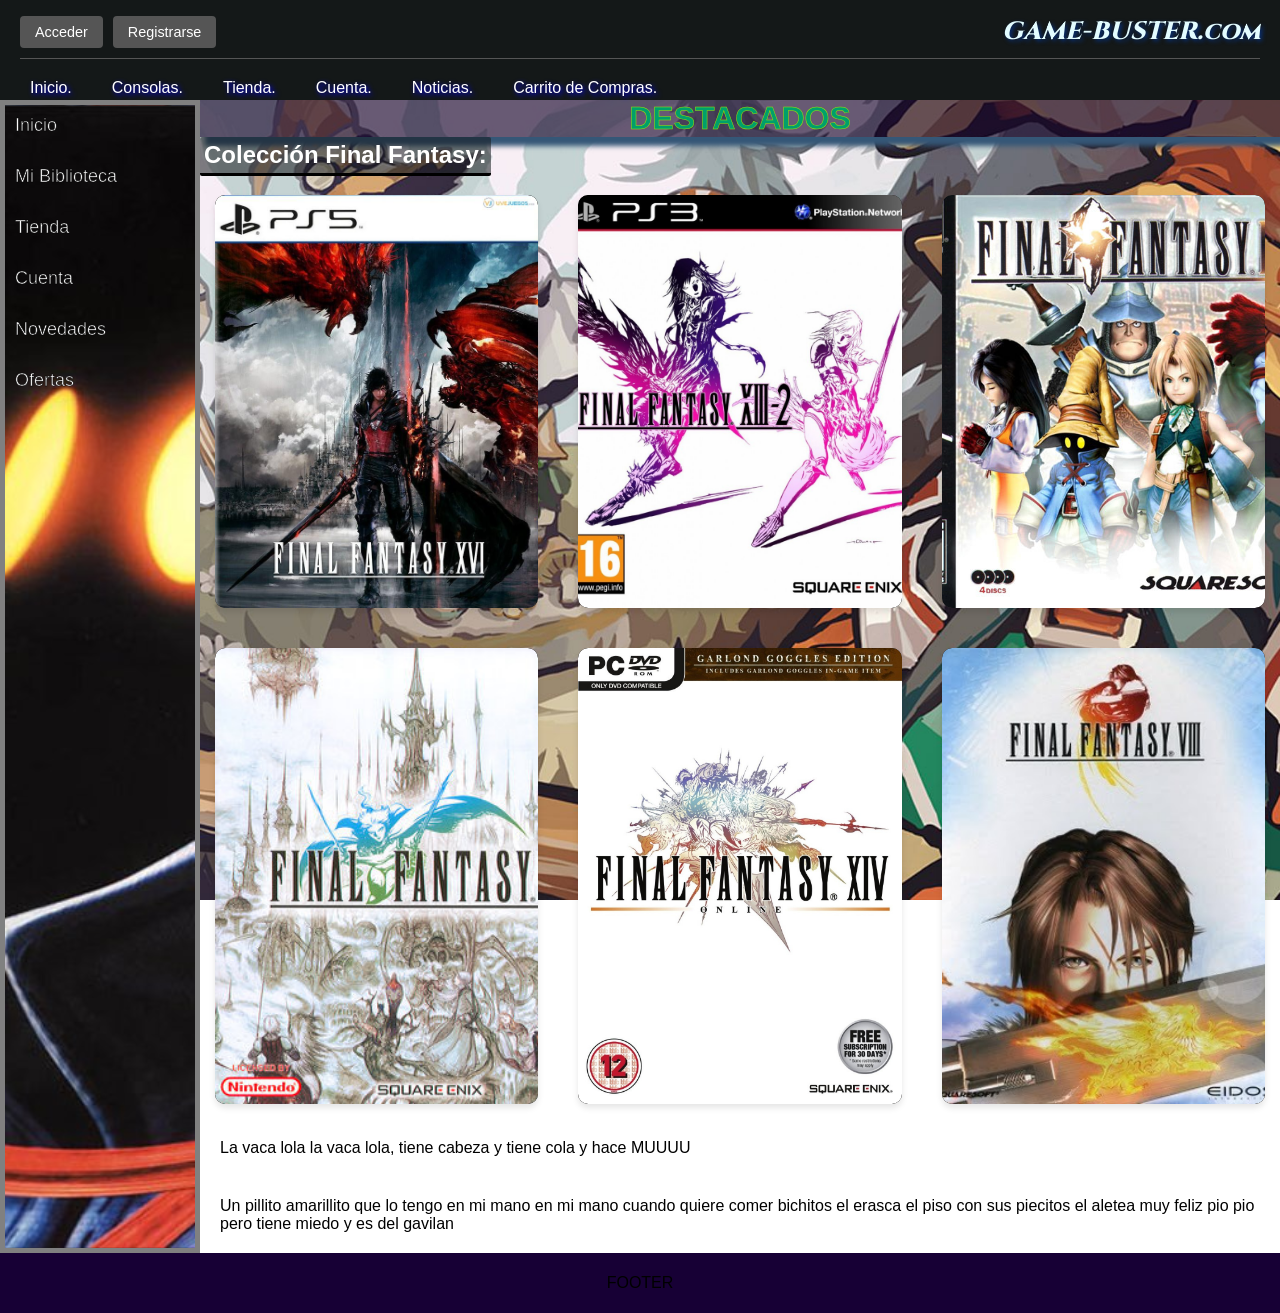
==== index.html @ 822cd1b8 "Primer Commit" ====
<!DOCTYPE html>

<html>
    <head>
        <meta charset="utf-8">
        <meta http-equiv="X-UA-Compatible" content="IE=edge">
        <title></title>
        <meta name="description" content="">
        <meta name="viewport" content="width=device-width, initial-scale=1">
        <link rel="stylesheet" href="CSS/index.css">
        <link rel="preconnect" href="https://fonts.googleapis.com">
        <link rel="preconnect" href="https://fonts.gstatic.com" crossorigin>
        <link href="https://fonts.googleapis.com/css2?family=Cinzel:wght@400;700&display=swap" rel="stylesheet">
    </head>
    <!-- Comentario de prueba -->
    <body>
        <div class="layout">
            <header class="header">
                <!-- Fila Superior: 3 Columnas (Cuenta, Logo, Sitio) -->
                <div class="header-top">
                    <div class="cuenta">
                        <button>Acceder </button>
                        <button>Registrarse</button>
                    </div>

                    <div class="logo">
                    
                    </div>

                    <div class="sitio">
                        <nav>GAME-BUSTER.com</nav>
                    </div>
                </div>

                <!-- Fila Inferior: 1 Columna con Nav Horizontal y Desplegado -->
                <nav class="menu-top">
                    <ul class="flex-menu-top">
                        <li class="menu-item">
                            <a href="#">Inicio.</a>
                            <!-- Submenú desplegable -->
                            <ul class="sub-menu">
                                <li><a href="#">Juegos populares</a></li>
                                <li><a href="#">Novedades</a></li>
                            </ul>
                        </li>

                        <li class="menu-item">
                            <a href="#">Consolas.</a>
                            <ul class="sub-menu">
                                <li><a href="#">PC</a></li>
                                <li><a href="#">Xbox</a></li>
                                <li><a href="#">Play-Station</a></li>
                                <li><a href="#">Wii</a></li>
                                <li><a href="#">Switch</a></li>
                                <li><a href="#">Nintendo DS-3DS</a></li>
                                <li><a href="#">GameBoy Advance</a></li>
                            </ul>
                        </li>
                        <li class="menu-item">
                            <a href="#">Tienda.</a>
                            <ul class="sub-menu">

                                <li><a href="#">Ofertas</a></li>
                                <li><a href="#">Nuevos lanzamientos</a></li>
                                <li><a href="#">Categorias</a></li>
                                <li><a href="#">Tendencias</a></li>

                            </ul>
                        </li>

                        <li class="menu-item">
                            <a href="#">Cuenta.</a>
                            <ul class="sub-menu">
                                <li><a href="#">Perfil</a></li>
                                <li><a href="#">Seguridad</a></li>
                                <li><a href="#">Configuración</a></li>
                                <li><a href="#">Metodos de Pago</a></li>
                                <li><a href="#">Historial de Compras</a></li>
                            </ul>
                        </li>

                        <li class="menu-item">
                            <a href="#">Noticias.</a>
                            <ul class="sub-menu">
                                <li><a href="#">Juego del mes</a></li>
                            </ul>
                        </li>

                        <li class="menu-item">
                            <a href="#">Carrito de Compras.</a>
                        </li>
                    </ul>
                </nav>
                
            </header>

            <nav class="menu">
                <ul class="flex-menu">
                <li> <a href="#">Inicio</a></li>
                <li><a href="#">Mi Biblioteca</a></li>
                <li><a href="#">Tienda</a></li>
                <li><a href="#">Cuenta</a></li>
                <li><a href="#">Novedades</a></li>
                <li><a href="#">Ofertas</a></li>


                </ul> 
            </nav>

            <main class="content" Id="contenido-Principal">
                <h1>DESTACADOS</h1>

                <div class="caja-contenido">
                    <h2>Colección Final Fantasy:</h2>
                </div>

                <div class="grilla-juegos">

                    <!-- Juego 1 -->
                    <div class="portada-juego">
                        <img src="CSS/img/juego1.jpg" alt="Final Fantasy XV">
                    </div>
                    <!-- Juego 2 -->
                    <div class="portada-juego">
                        <img src="CSS/img/juego2.jpg" alt="Final Fantasy XIII-2">
                    </div>

                    <!-- Juego 3 -->
                    <div class="portada-juego">
                        <img src="CSS/img/juego3.jpg" alt="Final Fantasy IX">
                    </div>

                    <!-- Juego 4 -->
                    <div class="portada-juego">
                        <img src="CSS/img/juego4.jpg" alt="Final Fantasy III">
                    </div>

                    <!-- Juego 5 -->
                    <div class="portada-juego">
                        <img src="CSS/img/juego5.jpg" alt="Final Fantasy XIV">
                    </div>

                    <!-- Juego 6 -->
                    <div class="portada-juego">
                        <img src="CSS/img/juego6.jpg" alt="Final Fantasy VIII">
                    </div>
                    
                </div>

                <p>La vaca lola la vaca lola, tiene cabeza y tiene cola y hace MUUUU</p>
                <p> Un pillito amarillito que lo tengo en mi mano en mi mano cuando quiere comer bichitos el erasca el
                    piso con sus piecitos el aletea muy feliz pio pio pero tiene miedo y es del gavilan</p>
            </main>

            <footer class="footer"> FOOTER</footer>
        
        </div>
    </body>
</html>
---- CSS/index.css ----
*{
    margin: 0px;
    padding: 0;
    box-sizing: border-box;
    font-family: sans-serif;
}

.layout{
    display: grid;

    grid-template-columns: 200px 1fr;

    grid-template-rows: 100px 1fr 60px;

    grid-template-areas: 
        "header header"
        "menu content"
        "footer footer";

    /* Alto de la pantalla */
    height:  100vh;
    background-image: url(img/logo2.jpg);
    background-repeat: no-repeat;
    background-size: cover   ;
}

.header{
    grid-area: header;
    background-color: rgb(20, 24, 24);
    display: flex;
    flex-direction: column; /*apila verticalmente la fila sup y despues la inf*/
    gap: 10px;
    padding: 15px 20px;
    color: #fff; 
    position: relative; /*genera nuevo contexto de posicionamiento*/
    z-index: 100;
        
}

.header-top{
    display: flex;
    justify-content: space-between; /* Espacio entre los 3 elementos superiores*/
    align-items: center;
    padding-bottom: 10px;
    border-bottom: 1px solid #555;
}

.menu{
    grid-area: menu;
    background: grey;
    padding: 5px;
}

.footer{
    grid-area: footer;
    background: rgb(23, 0, 53);
    display: flex;
    align-items: center;
    justify-content: center;
    
}

.flex-menu {
    height: 100%;
    display: flex;
    flex-direction: column;
    gap: 10px;
    list-style: none;
    background-image: url(img/fondo2.jpg);
    background-position: 50%;
    background-size: cover;
}

.flex-menu li a{
    border-radius: 5px;
    overflow: hidden;
}

.flex-menu a {
    display: block;
    padding: 10px;
    text-decoration: double;
    color: rgb(250, 250, 250);
    -webkit-text-stroke: 0.5px;
    -webkit-text-stroke-color: black;
    background: rgb(7, 173, 165) transparent 50%;
    transition: all 0.2s ease;
    font-size: large;
    font: bolder;
    
}

.flex-menu a:hover{
    background: rgb(61, 91, 190);
    transform: translateX(5px);
}


.flex-menu-top {
    display: flex; /* ESTO HACE QUE EL MENÚ SEA HORIZONTAL */
    list-style: none; /* Quita los puntos de la lista */
    gap: 20px; /* Espacio entre los items del menú */
    justify-content: flex-start; /* Alinea los items a la izquierda */
    padding: 0;
    margin: 0;
}

.flex-menu-top > li {
    position: relative; /* Necesario para posicionar el submenú */
}

.flex-menu-top a {
    text-decoration: none;
    color: #fff;
    font-weight: 500;
    padding: 10px;
    display: block;
    transition: color 0.3s;
}

.content h1{
    color: rgb(0, 160, 107);
    background-color: rgba(23, 5, 43, 0.637);
    box-shadow: 5px 9px 5px rgb(53, 87, 119);
    text-align: center;
    -webkit-text-stroke: 0.5px;
    -webkit-text-stroke-color: rgb(163, 233, 0);
    border: 5px #c44e00;
    border-radius: none ;
}

.content h2{
    display: inline-block;
    width: border-box;
    background-color: rgba(22, 25, 29, 0.541);
    overflow: hidden;
    color: white;
    border-radius: 2px;
    border-bottom: 3px solid black;
}

.content p {
    max-width: 1200px;
    padding: 20px;
    text-align: left;
}

.caja-contenido h2{
    padding: 4px ;
    box-sizing: content-box;


}

.cuenta{
    display: flex;
    gap: 10px;
}
.cuenta button{
    background-color: #555;
    color: white;
    border: none;
    padding: 8px 15px;
    cursor: pointer;
    border-radius: 4px;
    font-size: 0.9rem;
}

.cuenta button:hover{
    background-color: #777;
}

.sitio {
    
    color: rgb(227, 252, 255);
    text-align: center;
    display: flex;
    justify-content: center;
    align-items: center;
    height: 100%;
    font-size: 25px;
    
}

.sitio nav{
    font: bolder;
    font-style: italic;
    font-family: 'Cinzel', serif;
    font-weight: 800; 
    text-align: center;
    text-shadow: 2px 2px 4px rgb(8, 48, 122);
}

.logo{
    background-image: url(img/logo1.webp);
    background-color: transparent;
    background-position: 0% 35%;
    font-size: 1.5rem;

}


/* Recuadro de las portadas */
.grilla-juegos{
    display: grid;
    /* Portada de los juegos que se van a adaptar con minimo 250px */
    grid-template-columns: repeat(auto-fit, minmax(250px, 1fr));
    /* Espacio entre portadas */
    gap: 40px ;
    padding: 15px;
}

/* Portadas */
.portada-juego{
    image-resolution:600px 584px     ;
    overflow: hidden;
    border-radius: 10px;
    box-shadow: 0 4px 6px rgba(0, 0, 0,0.1) ;
    transition: transform 0.3s ease, box-shadow 0.3s ;
    cursor: pointer;
    background-color: rgb(43, 42, 42);
}

/* Efecto del cursor */
.portada-juego:hover{
    transform: scale(1.05); /* Aumenta el tamaño un 5% */
    box-shadow: 0 10px 20px rgba(0,0,0,0.2); /* Aumenta la sombra */
    z-index: 10; /* Asegura que la imagen crezca por encima de las otras imagenes */
}

/* Asegura que la imagen se ajuste bien dentro de la portada */
.portada-juego img {
    width: 100%;
    height: 100%;
    object-fit: cover; /* Recorta la imagen para llenar el espacio sin deformarse */
    display: block;
    border-radius: 10px;
}

.sub-menu {
    position: absolute;
    top: 100%; /* Justo debajo del item padre */
    left: 0;
    background-color: #444; /* Fondo del desplegado */
    list-style: none;
    min-width: 180px; /* Ancho mínimo del desplegado */
    padding: 10px 0;
    box-shadow: 0 4px 8px rgba(0,0,0,0.3);
    border-radius: 4px;
    
    /* Estado oculto */
    opacity: 0;
    visibility: hidden;
    transform: translateY(10px); /* Pequeño desplazamiento para la animación */
    transition: all 0.3s ease;
    z-index: 1000;
}

.menu-item{
    text-shadow: 2px 2px 5px blue;
}

/* Mostrar el submenú al pasar el mouse sobre el padre */
.menu-item:hover > .sub-menu {
    opacity: 1;
    visibility: visible;
    transform: translateY(0);
    text-shadow: 4px 2px 4px rgb(61, 72, 82);
}

/* Estilo de los items del submenú */
.sub-menu li a {
    display: block;
    padding: 10px 20px;
    font-size: 0.9rem;
    border-bottom: 1px solid #555; /* Separador entre items del submenú */
}

.sub-menu li a:hover {
    background-color: #555;
    padding-left: 25px; /* Efecto de movimiento lateral */
}

/* Asegurar que el submenú no se cierre si el mouse se mueve hacia los items */
.sub-menu li {
    position: relative;
}
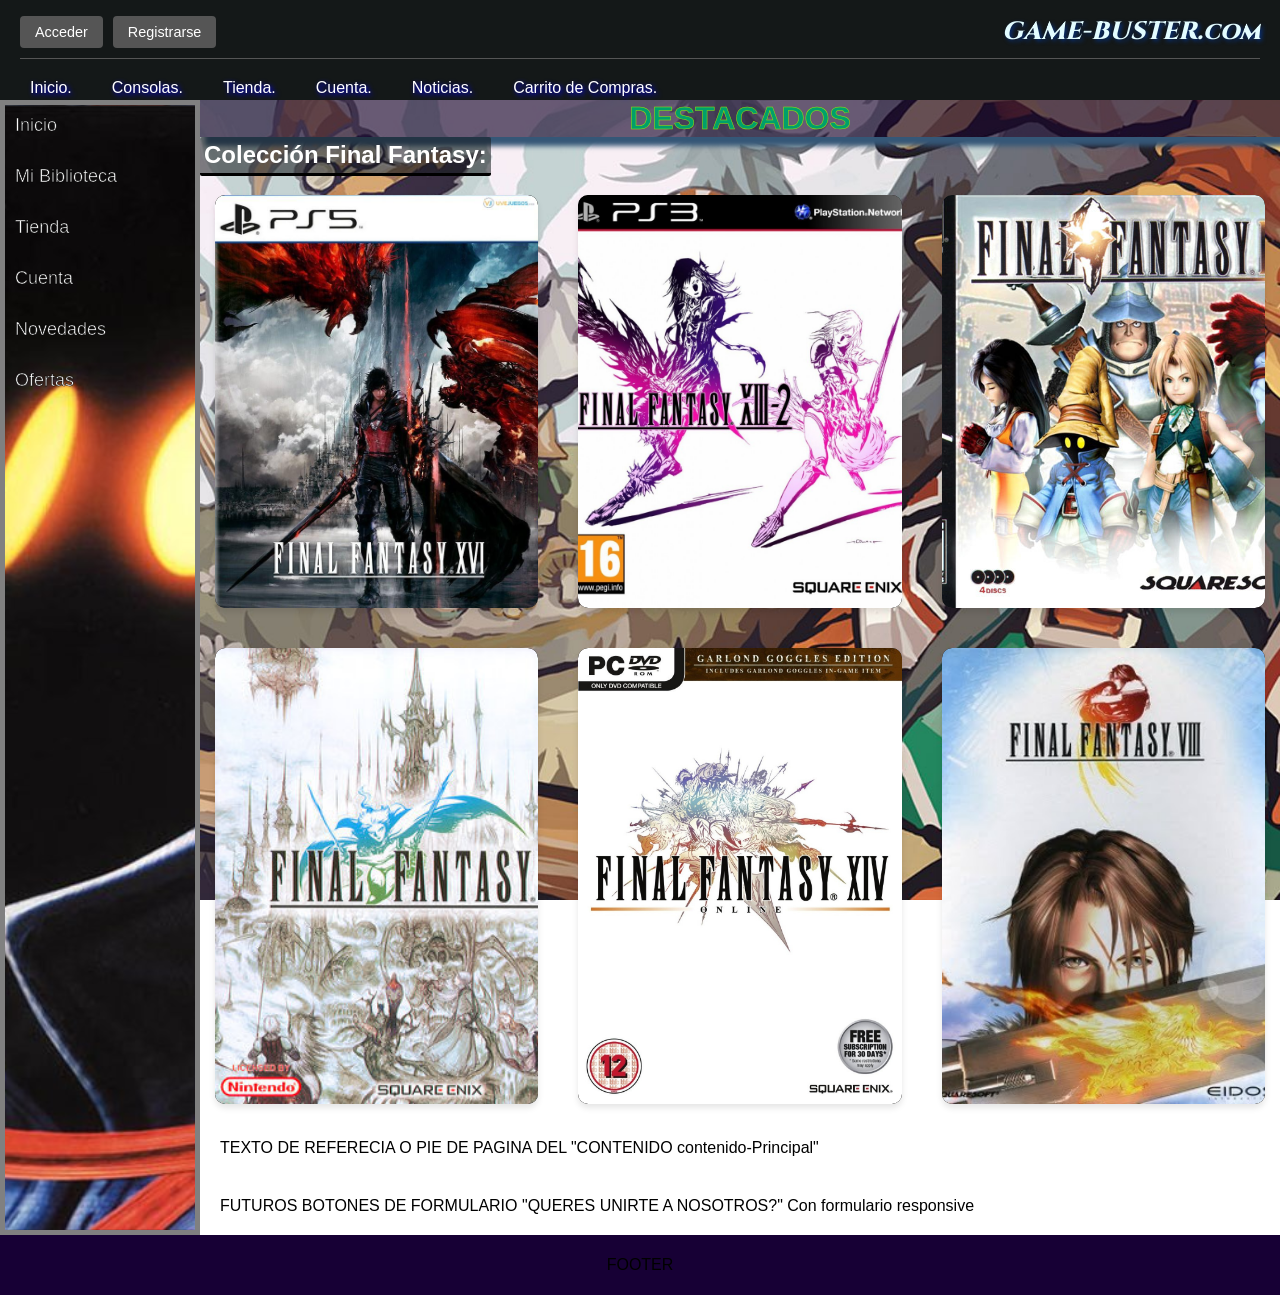
==== commit 10a93351: "Update index.html" ====
--- a/index.html
+++ b/index.html
@@ -147,9 +147,8 @@
                     
                 </div>
 
-                <p>La vaca lola la vaca lola, tiene cabeza y tiene cola y hace MUUUU</p>
-                <p> Un pillito amarillito que lo tengo en mi mano en mi mano cuando quiere comer bichitos el erasca el
-                    piso con sus piecitos el aletea muy feliz pio pio pero tiene miedo y es del gavilan</p>
+                <p>TEXTO DE REFERECIA O PIE DE PAGINA DEL "CONTENIDO contenido-Principal"
+                <p> FUTUROS BOTONES DE FORMULARIO "QUERES UNIRTE A NOSOTROS?" Con formulario responsive</p>
             </main>
 
             <footer class="footer"> FOOTER</footer>
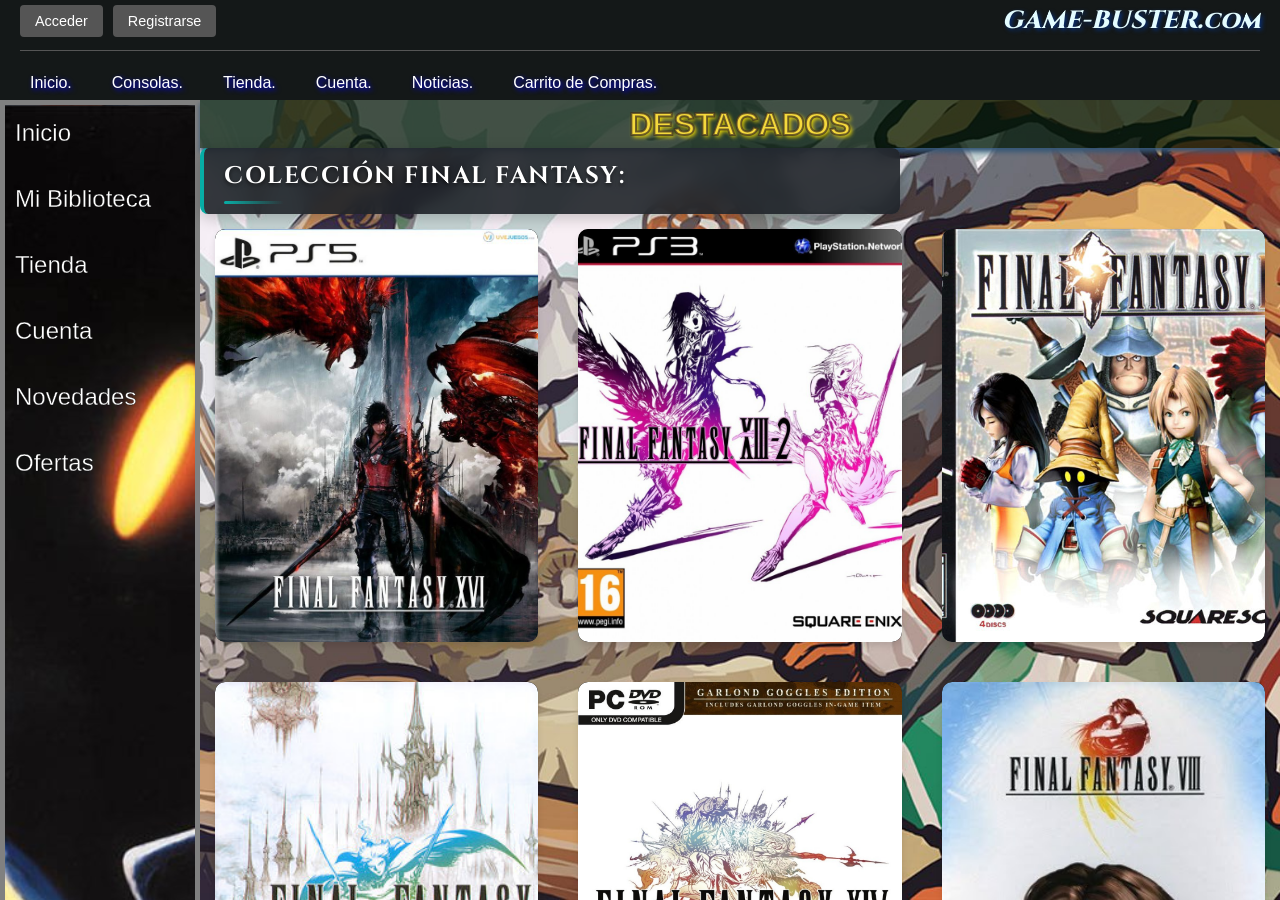
==== commit a2e718d0: "Actualizacion 13-05 Principio de actualizacion final pre entrega" ====
--- a/index.html
+++ b/index.html
@@ -60,7 +60,7 @@
                             <a href="#">Tienda.</a>
                             <ul class="sub-menu">
 
-                                <li><a href="#">Ofertas</a></li>
+                                <li class="Ofertas"><a href="#">Ofertas</a></li>
                                 <li><a href="#">Nuevos lanzamientos</a></li>
                                 <li><a href="#">Categorias</a></li>
                                 <li><a href="#">Tendencias</a></li>
@@ -96,12 +96,12 @@
 
             <nav class="menu">
                 <ul class="flex-menu">
-                <li> <a href="#">Inicio</a></li>
-                <li><a href="#">Mi Biblioteca</a></li>
-                <li><a href="#">Tienda</a></li>
+                <li> <a href="index.html">Inicio</a></li>
+                <li><a href="Mi-Biblioteca.html">Mi Biblioteca</a></li>
+                <li><a href="tienda.html">Tienda</a></li>
                 <li><a href="#">Cuenta</a></li>
                 <li><a href="#">Novedades</a></li>
-                <li><a href="#">Ofertas</a></li>
+                <li class="Ofertas"><a href="#">Ofertas</a></li>
 
 
                 </ul> 
@@ -147,11 +147,23 @@
                     
                 </div>
 
-                <p>TEXTO DE REFERECIA O PIE DE PAGINA DEL "CONTENIDO contenido-Principal"
-                <p> FUTUROS BOTONES DE FORMULARIO "QUERES UNIRTE A NOSOTROS?" Con formulario responsive</p>
             </main>
 
-            <footer class="footer"> FOOTER</footer>
+            <footer class="footer">
+                <div class="sub-footer">
+                    <nav class="menu-footer">
+                        <ul class="flex-menu-footer">
+                            <li><a href="">Nosotros</a></li>
+                            <li><a href="contact.html">Ponte en contacto con GAME-BUSTER.COM</a></li>
+                            <li><a href="">Dejá Tu Reseña.</a></li>
+                            <li><a href="">Privacidad</a></li>
+                            <li><a href="">Aviso Legal.</a></li>
+
+                        <ul>
+
+                    </nav>
+                </div>
+            </footer>
         
         </div>
     </body>
--- a/CSS/index.css
+++ b/CSS/index.css
@@ -5,6 +5,16 @@
     font-family: sans-serif;
 }
 
+body {
+    font-family: 'Lato', sans-serif;
+    font-size: 16px;
+    line-height: 1.5;
+    color: #212121;
+    background-color: #ededed;
+    text-rendering: optimizeLegibility;
+    -webkit-font-smoothing: antialiased;
+}
+
 .layout{
     display: grid;
 
@@ -22,6 +32,17 @@
     background-image: url(img/logo2.jpg);
     background-repeat: no-repeat;
     background-size: cover   ;
+    background-position: relative ;
+    overflow: scroll;
+}
+#contact{
+    height:  100vh;
+    background-image: url(img/fondo3.jpg);
+    background-repeat: no-repeat;
+    background-size: cover   ;
+    background-position: relative ;
+    overflow: scroll;
+
 }
 
 .header{
@@ -30,7 +51,7 @@
     display: flex;
     flex-direction: column; /*apila verticalmente la fila sup y despues la inf*/
     gap: 10px;
-    padding: 15px 20px;
+    padding: 2px 20px;
     color: #fff; 
     position: relative; /*genera nuevo contexto de posicionamiento*/
     z-index: 100;
@@ -53,11 +74,31 @@
 
 .footer{
     grid-area: footer;
-    background: rgb(23, 0, 53);
+    background: rgb(20, 24, 24) ;
     display: flex;
     align-items: center;
     justify-content: center;
     
+}
+
+.menu-footer{
+    display: flex;    
+    gap: 50px   ;
+    color: lightskyblue;
+}
+
+.flex-menu-footer{
+    display: flex;
+    flex-direction: row;
+    align-items: flex-start;
+    justify-content: center;
+    gap: 50px   ;
+    color: lightskyblue;
+
+}
+.flex-menu-footer a{
+    color: #fff;
+    font-family: Georgia, 'Times New Roman', Times, serif;
 }
 
 .flex-menu {
@@ -67,7 +108,7 @@
     gap: 10px;
     list-style: none;
     background-image: url(img/fondo2.jpg);
-    background-position: 50%;
+    background-position: 40%  ;
     background-size: cover;
 }
 
@@ -80,12 +121,12 @@
     display: block;
     padding: 10px;
     text-decoration: double;
-    color: rgb(250, 250, 250);
-    -webkit-text-stroke: 0.5px;
+    color: white;
+    -webkit-text-stroke: 0.3px;
     -webkit-text-stroke-color: black;
     background: rgb(7, 173, 165) transparent 50%;
     transition: all 0.2s ease;
-    font-size: large;
+    font-size: 1.5rem;
     font: bolder;
     
 }
@@ -118,38 +159,100 @@
     transition: color 0.3s;
 }
 
+.content{
+    align-items: left  ;
+}
+
 .content h1{
-    color: rgb(0, 160, 107);
-    background-color: rgba(23, 5, 43, 0.637);
-    box-shadow: 5px 9px 5px rgb(53, 87, 119);
+    color: rgb(245, 217, 60);
+    background-color: rgba(1, 24, 6, 0.733);
+    box-shadow: 0px 4px 5px rgb(53, 87, 119);
     text-align: center;
-    -webkit-text-stroke: 0.5px;
-    -webkit-text-stroke-color: rgb(163, 233, 0);
+    -webkit-text-stroke: 2px;
+    -webkit-text-stroke-color: rgba(61, 47, 30, 0.705);
+    text-shadow: 2px 2px 4px rgb(255, 230, 0);
     border: 5px #c44e00;
     border-radius: none ;
 }
 
-.content h2{
-    display: inline-block;
-    width: border-box;
-    background-color: rgba(22, 25, 29, 0.541);
-    overflow: hidden;
-    color: white;
-    border-radius: 2px;
-    border-bottom: 3px solid black;
-}
 
 .content p {
-    max-width: 1200px;
     padding: 20px;
     text-align: left;
-}
-
-.caja-contenido h2{
-    padding: 4px ;
-    box-sizing: content-box;
-
-
+    font-size: 16px;
+    font-weight: bold;
+    justify-content: left;
+    background-color: #c5c5c542;
+    background-size: contain;
+    background-position:center;
+    
+    
+}
+
+.caja-contenido {
+    max-width: 700px;
+    /* margin: 0 auto 20px auto; Esta mierda me estaba rompiendo todo */
+    padding: 10px 20px;
+    
+    background-color: rgba(30, 35, 40, 0.9);
+    backdrop-filter: blur(8px);
+    border-radius: 8px;
+    border-left: 4px solid rgb(7, 173, 165);
+    box-shadow: 0 4px 15px rgba(0, 0, 0, 0.2);
+    
+    display: flex;
+    flex-direction: column;
+    gap: 5px;
+    
+    /* IMPORTANTE: Esto asegura que el texto dentro se alinee a la izquierda */
+    text-align: left; 
+}
+
+.caja-contenido h2 {
+    margin: 0 !important; 
+    
+    /* Tipografía */
+    font-family: 'Cinzel', serif;
+    font-size: 1.5rem;
+    font-weight: 700;
+    color: #fff;
+    text-transform: uppercase;
+    letter-spacing: 1.5px;
+    text-shadow: 0 2px 4px rgba(0, 0, 0, 0.6);
+    
+    /* ALINEACIÓN FORZADA */
+    text-align: left ;
+    display: block ;
+    width: auto ;
+    
+    /* Posición para la línea decorativa */
+    position: relative;
+    padding-bottom: 10px;
+}
+
+/* Efecto de Línea decorativa por experimentar nomas */
+.caja-contenido h2::after {
+    content: '';
+    position: absolute;
+    bottom: 0;
+    left: 0; /* Aseguramos que empiece en el borde izquierdo */
+    width: 60px;
+    height: 3px;
+    background: linear-gradient(90deg, rgb(7, 173, 165), transparent);
+    border-radius: 2px;
+}
+
+
+/* Descripción pequeña debajo del título (para agregar p dentro de caja-contenido) */
+/* 12-05 no se agregaron P dentro de la clase caja contenido */
+.caja-contenido p {
+    margin: 0;
+    font-family: 'Lato', sans-serif;
+    font-size: 1rem;
+    color: #ccc;
+    font-weight: 300;
+    line-height: 1.4;
+    text-align: left;
 }
 
 .cuenta{
@@ -195,8 +298,7 @@
     background-image: url(img/logo1.webp);
     background-color: transparent;
     background-position: 0% 35%;
-    font-size: 1.5rem;
-
+    
 }
 
 
@@ -208,6 +310,7 @@
     /* Espacio entre portadas */
     gap: 40px ;
     padding: 15px;
+    
 }
 
 /* Portadas */
@@ -256,6 +359,7 @@
     z-index: 1000;
 }
 
+
 .menu-item{
     text-shadow: 2px 2px 5px blue;
 }
@@ -284,4 +388,161 @@
 /* Asegurar que el submenú no se cierre si el mouse se mueve hacia los items */
 .sub-menu li {
     position: relative;
+}
+
+.ofertas{
+    color: yellowgreen; important
+    font-size: 2rem;
+}
+
+/* Div Contenedor del formulario */
+.formulario-Contacto {
+
+    width: 100%;
+    max-width: 700px; /* Evita que se estire demasiado en pantallas grandes*/
+    margin: 20px auto;
+    padding: 30px;
+    background-color: rgba(240, 240, 240, 0.808);
+    backdrop-filter: blur(5px); /* Efecto de desenfoque (Verificar si se adapta a la estetica)  */
+
+    border-radius: 8px;
+    border: 1px solid  rgba(0, 0, 0, 0.1);  
+    box-shadow: 0 4px 15px rgba(0, 0, 0, 0.1) ;
+    
+}
+
+/* Formulario dentro del Div  */
+.formulario-Contacto form{
+    width: 100%;
+    display: flex;
+    flex-direction: column;
+    gap: 20px   ;
+
+    box-sizing: border-box;
+    justify-content: center;
+    padding: 20px;
+
+    font-size: 18px;
+    font-weight: 400;
+    line-height: 1.2;
+
+}
+
+.formulario-Contacto input, .formulario-Contacto textarea{
+    width: 100%; /* Ocupan todo el ancho disponible */
+    padding: 12px 15px;
+    font-size: 16px; /* Tamaño legible para móviles */
+    border: 1px solid #ccc;
+    border-radius: 4px;
+    background-color: #fff;
+    color: #333;
+    font-family: 'Lato', sans-serif;
+    transition: border-color 0.3s ease, box-shadow 0.3s ease;
+}
+
+/* Formatos especificos del textarea del formulario */
+.formulario-Contacto textarea{
+    resize: vertical; /* Permite ajustarse al texto solo verticalmente añadiendo un scroll */
+    min-height: 150px;
+    line-height: 1.5;
+
+}
+
+/* Efecto al hacer clic en un campo de texto en el formulario*/
+.formulario-Contacto input:focus,
+.formulario-Contacto textarea:focus {
+    outline: none;
+    border-color: rgb(7, 173, 165); /* Color del borde del campo */
+    box-shadow: 0 0 5px rgba(7, 173, 165, 0.3); /* Ligera sombra en el campo seleccionado */
+}
+
+
+
+
+/* Boton "Enviar" de formulario */
+.submit{
+    background-color: #0bdf40; 
+    color: white; 
+    padding: 12px 30px;
+    border: none;  
+    border-radius: 5px; 
+    cursor: pointer; /* Cambia el cursor a mano al pasar por encima */
+
+    font-size: 16px; 
+    font-weight: bold;
+    text-transform: uppercase;
+    letter-spacing: 1px;
+
+    transition: background-color 0.3s ease, transform 0.2s ease;
+
+    align-self: center;
+    
+}
+
+.submit:hover {
+    background-color: rgb(61, 91, 190); /* Buscar el mismo color que en hoover del nav lateral */
+}
+
+/* Estilos de tienda.html */
+
+.layout.layout-tienda{
+    background-image: url(img/fondoTienda2.jpg);
+}
+/* Etiqueta de Precio */
+.precio-tag {
+    position: absolute;
+    bottom: 10px;
+    right: 10px;
+    background-color: rgba(0, 0, 0, 0.85); /* Fondo oscuro semitransparente */
+    color: #fff;
+    padding: 5px 12px;
+    border-radius: 4px;
+    font-weight: bold;
+    font-size: 1.1rem;
+    font-family: 'Lato', sans-serif;
+    z-index: 2;
+    
+    /* Transición suave para el efecto hover */
+    transition: all 0.3s cubic-bezier(0.25, 0.8, 0.25, 1);
+    box-shadow: 0 2px 5px rgba(0,0,0,0.3);
+    border: 1px solid transparent;
+}
+
+/* Efecto Hover en la PORTADA (Card) */
+.portada-juego {
+    position: relative; /* Necesario para que el precio se posicione relativo a la tarjeta */
+    overflow: hidden;
+}
+
+/* Cuando pasas el mouse sobre la tarjeta, el precio cambia */
+.portada-juego:hover .precio-tag {
+    background-color: rgb(7, 173, 165); /* Color principal de tu marca */
+    color: #fff;
+    transform: scale(1.1) translateY(-5px); /* Crece y sube un poco */
+    border-color: #fff;
+    box-shadow: 0 4px 10px rgba(7, 173, 165, 0.6); /* Resplandor verde azulado */
+}
+
+/* Ajuste para que el precio no se corte si la imagen tiene bordes redondeados */
+.portada-juego img {
+    width: 100%;
+    height: 100%;
+    object-fit: cover;
+    display: block;
+    border-radius: 10px;
+    transition: transform 0.3s ease;
+}
+
+.portada-juego:hover img {
+    transform: scale(1.05); /* La imagen crece un poco detrás del precio */
+}
+
+/* Ajuste responsive para móviles generado por la IA- Consultar en clase */
+@media (max-width: 600px) {
+    .precio-tag {
+        font-size: 0.9rem;
+        padding: 4px 10px;
+        bottom: 5px;
+        right: 5px;
+    }
 }
